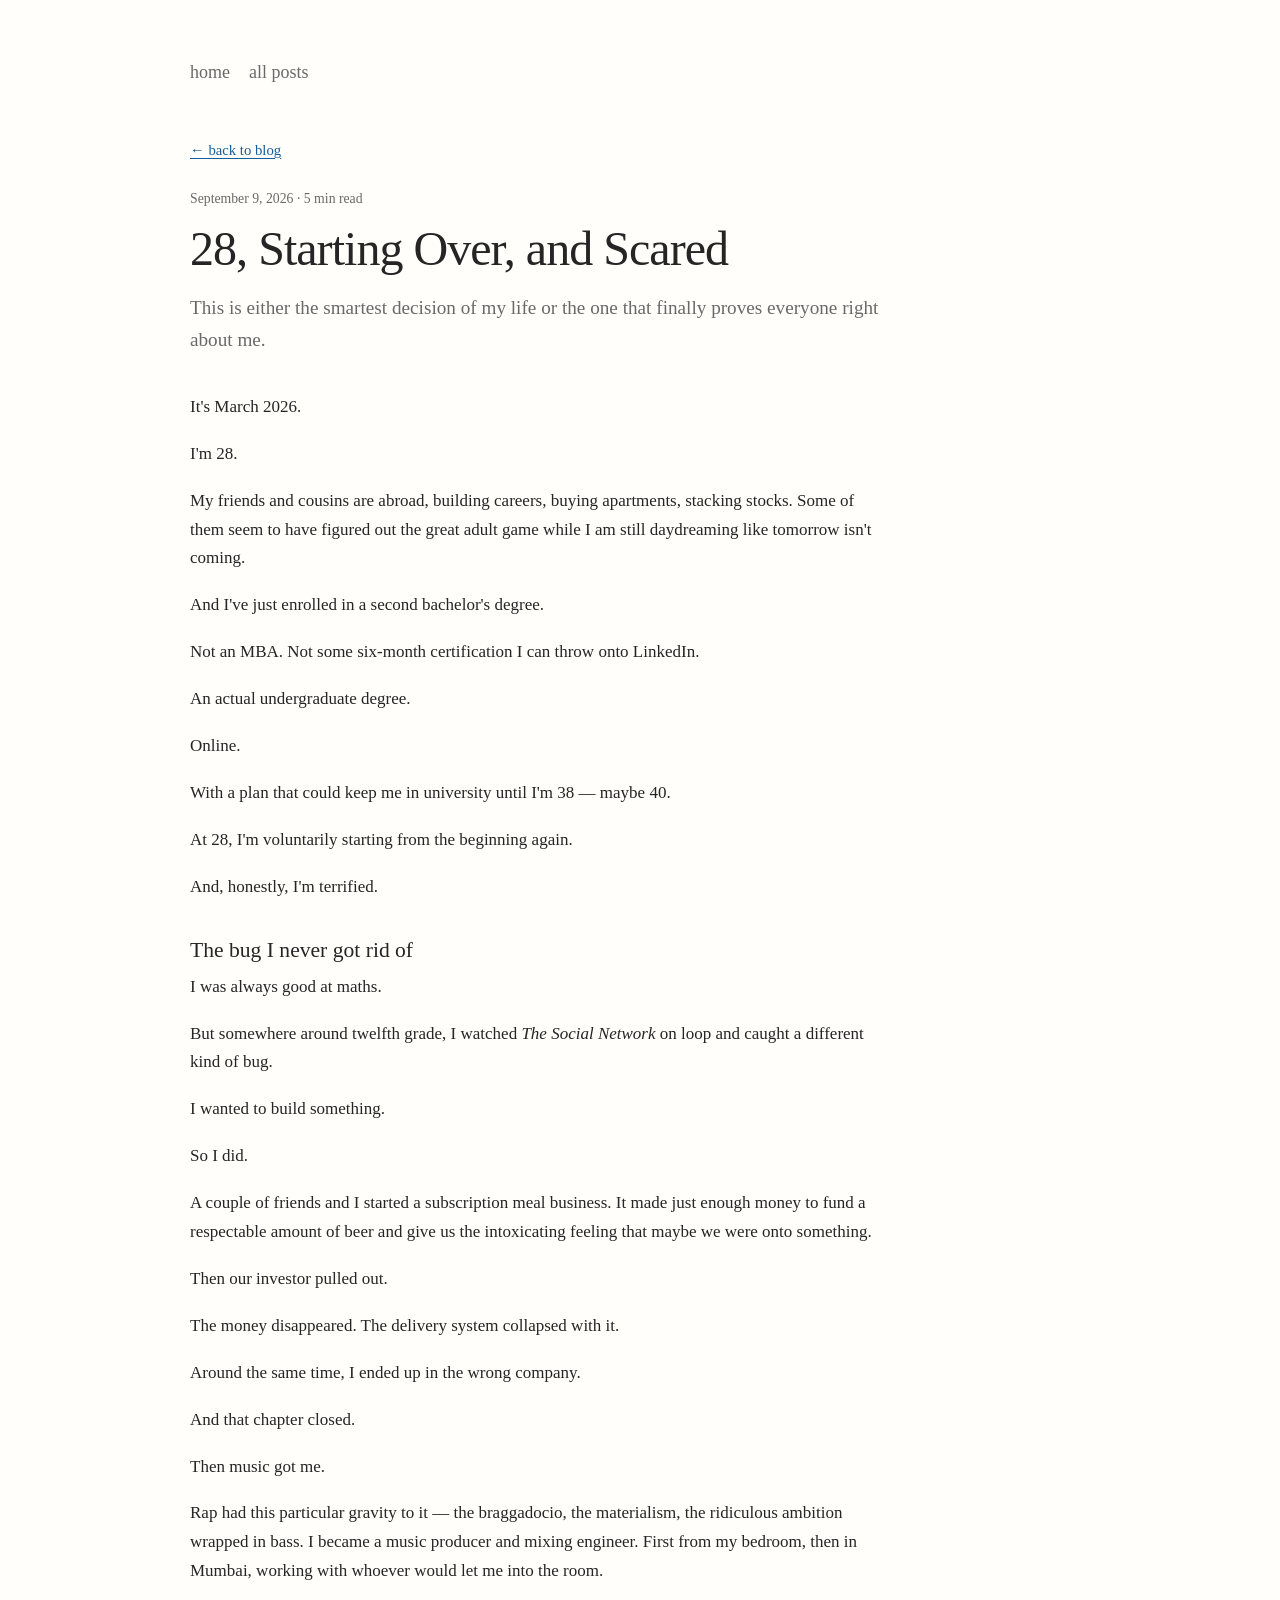
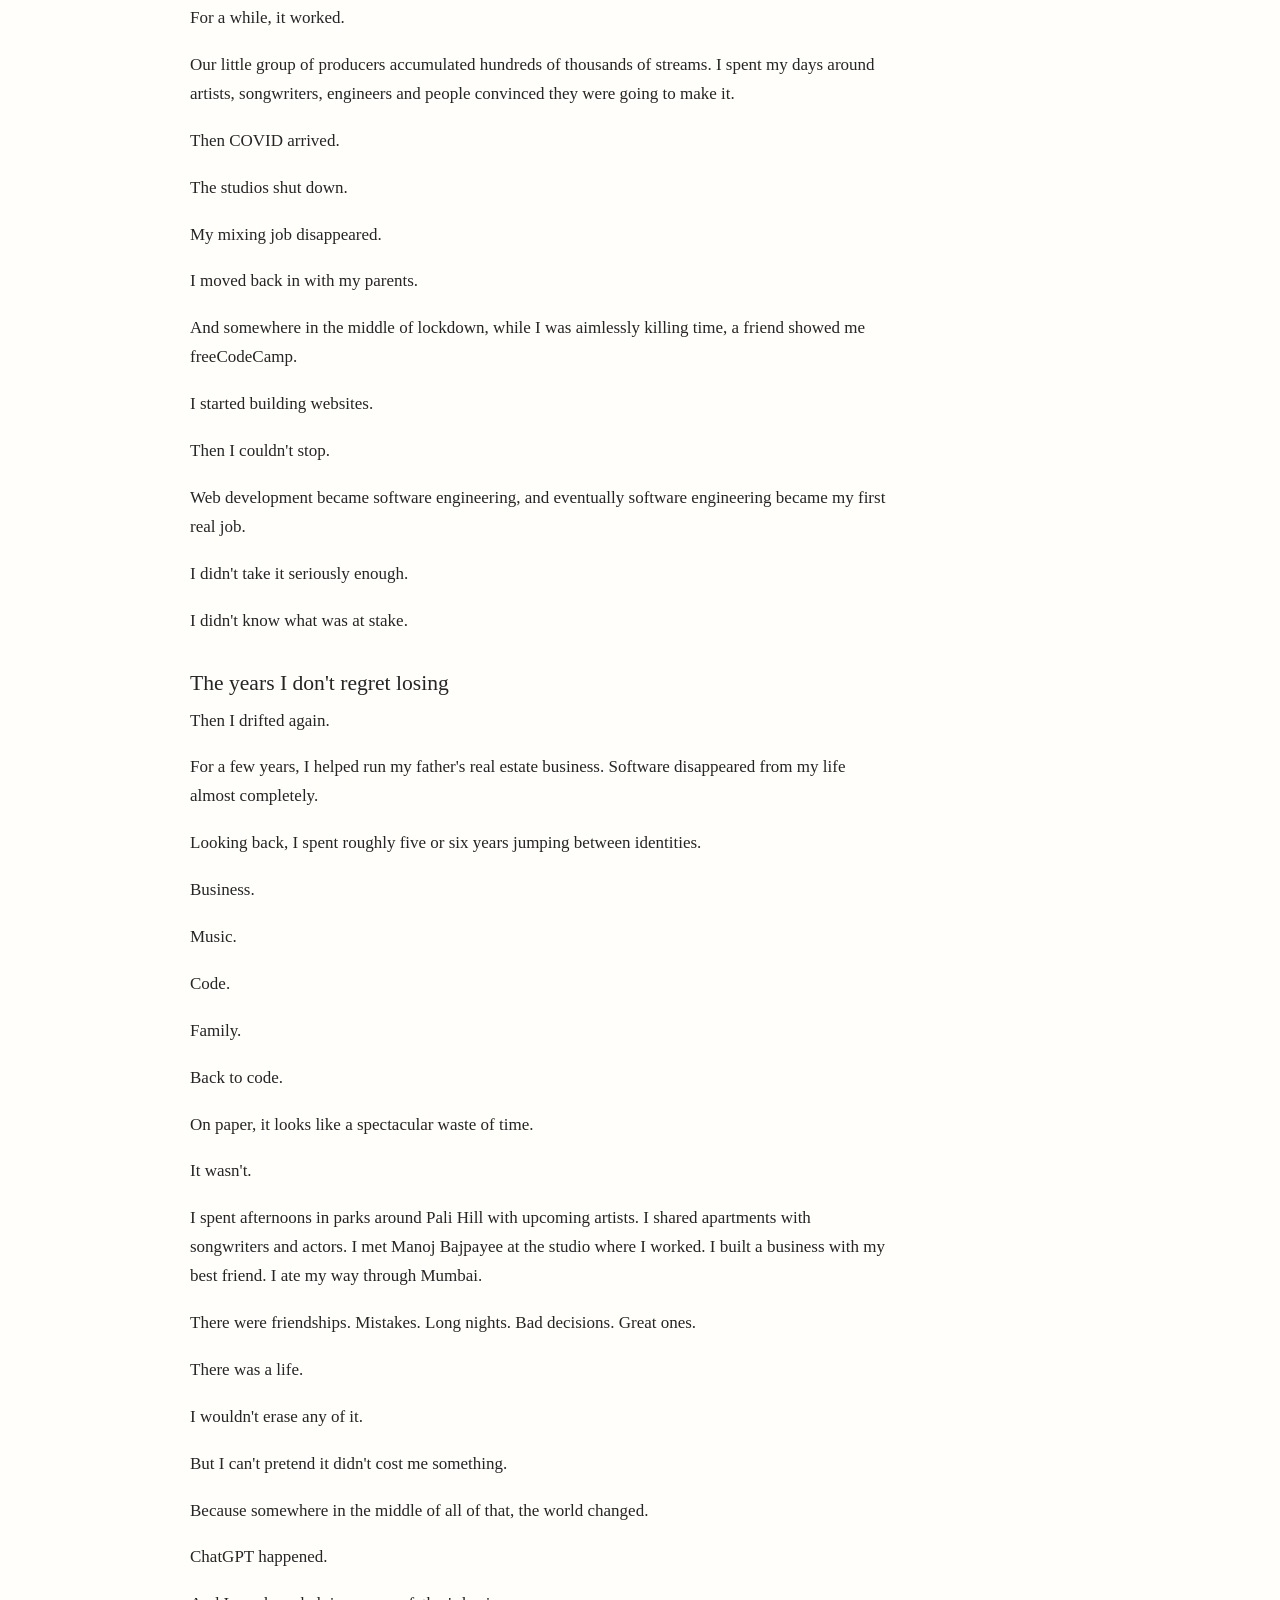
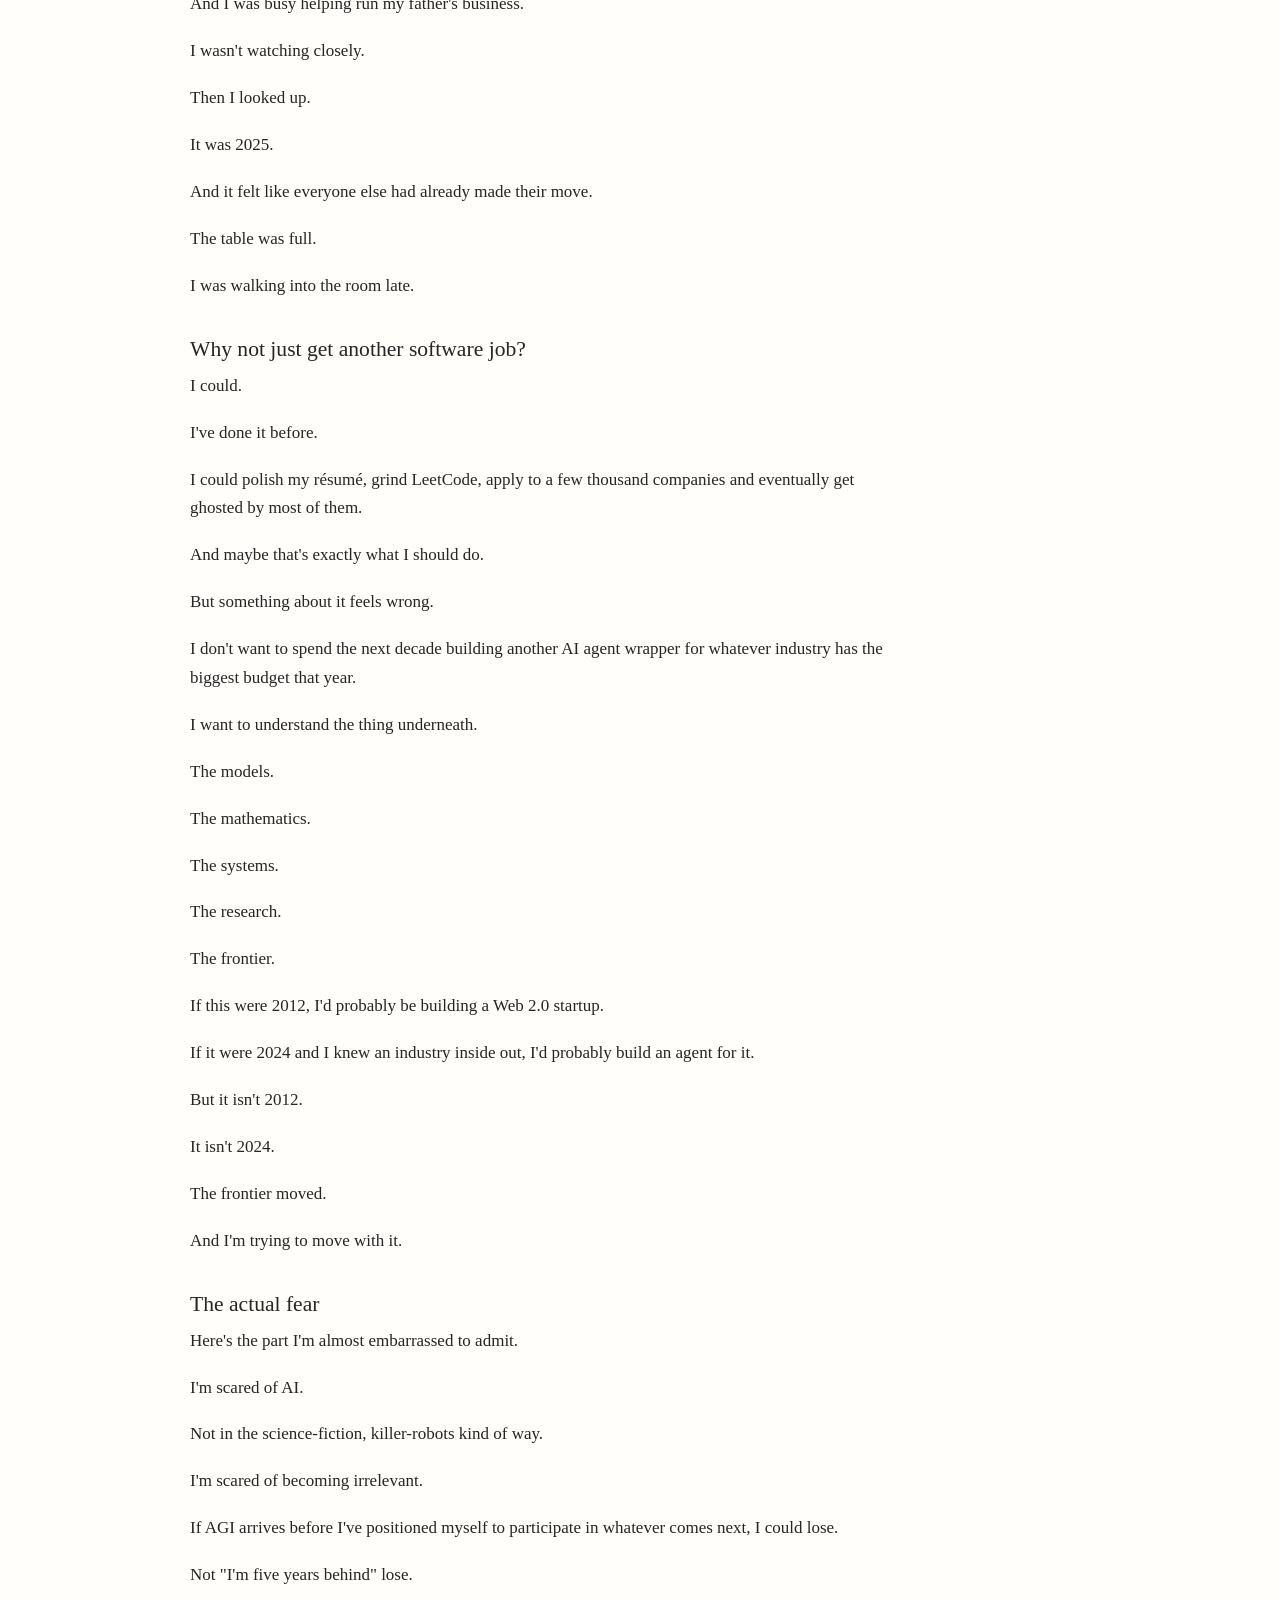
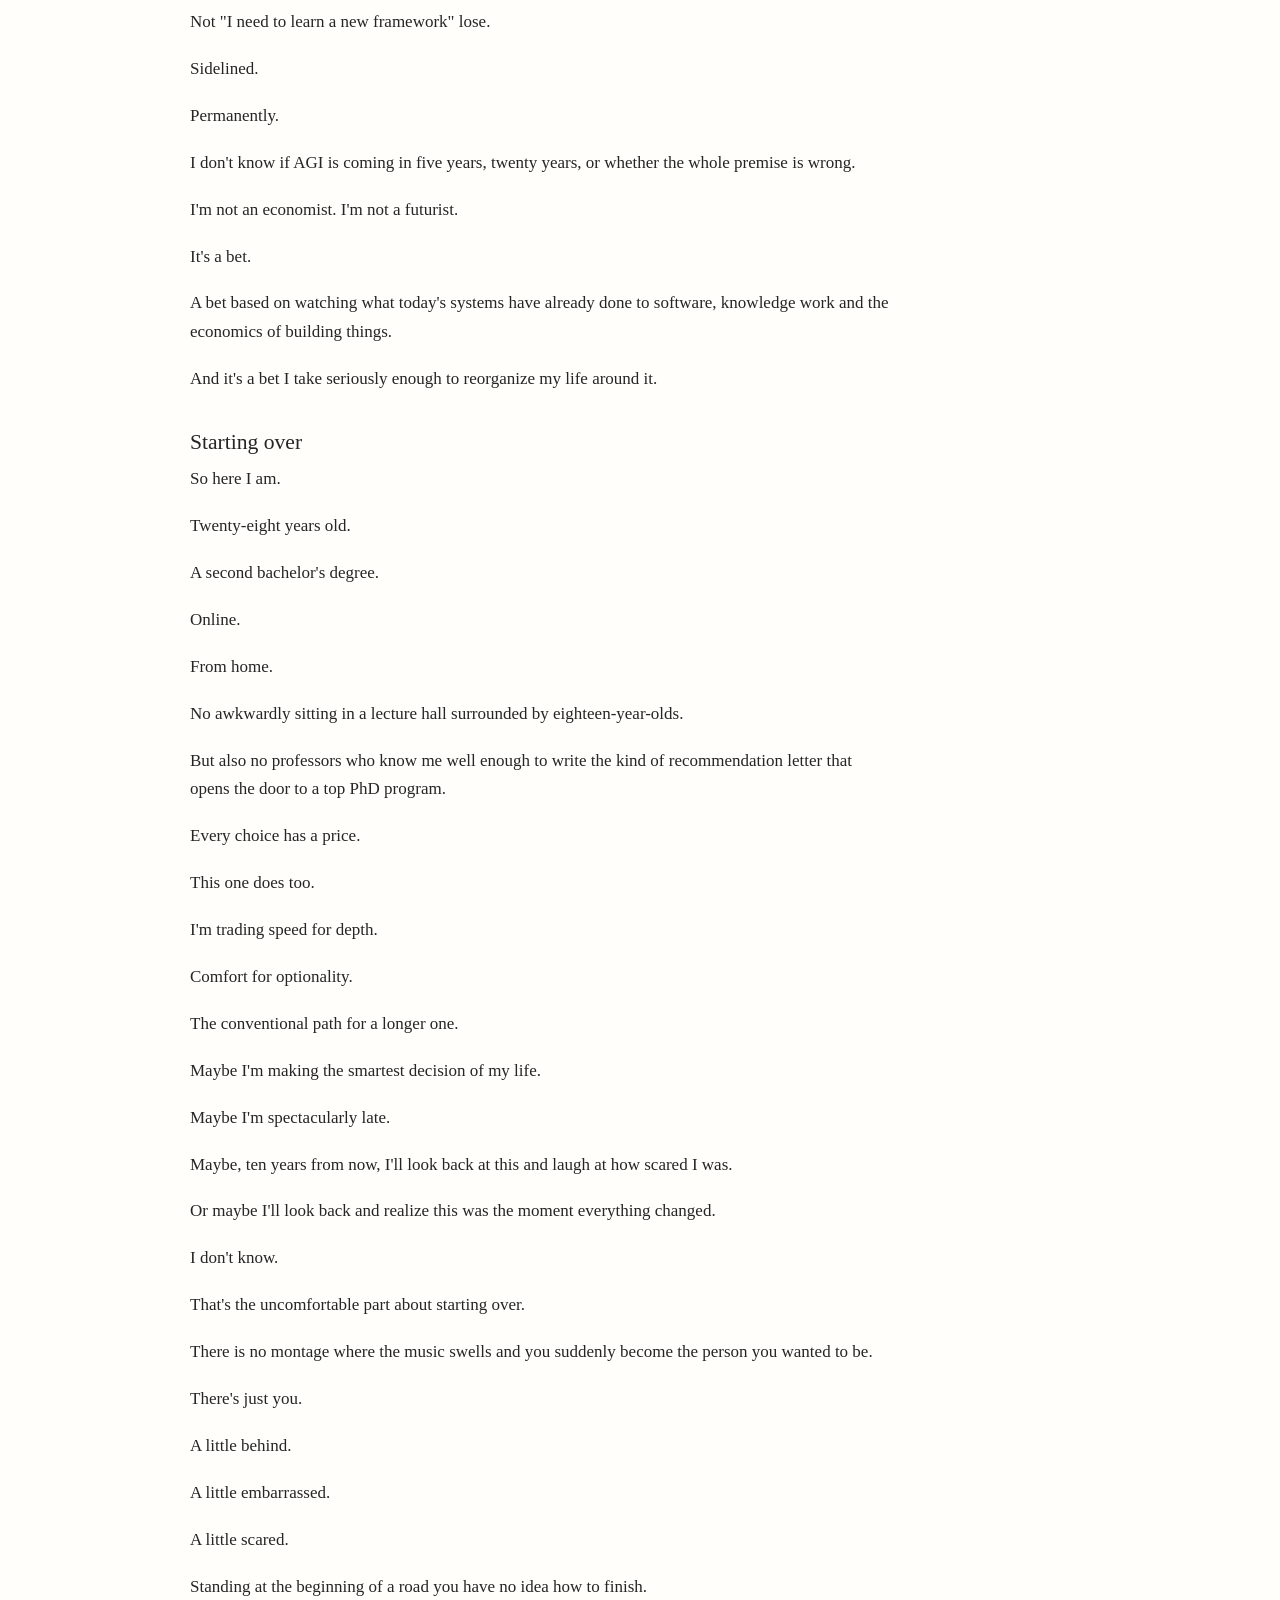
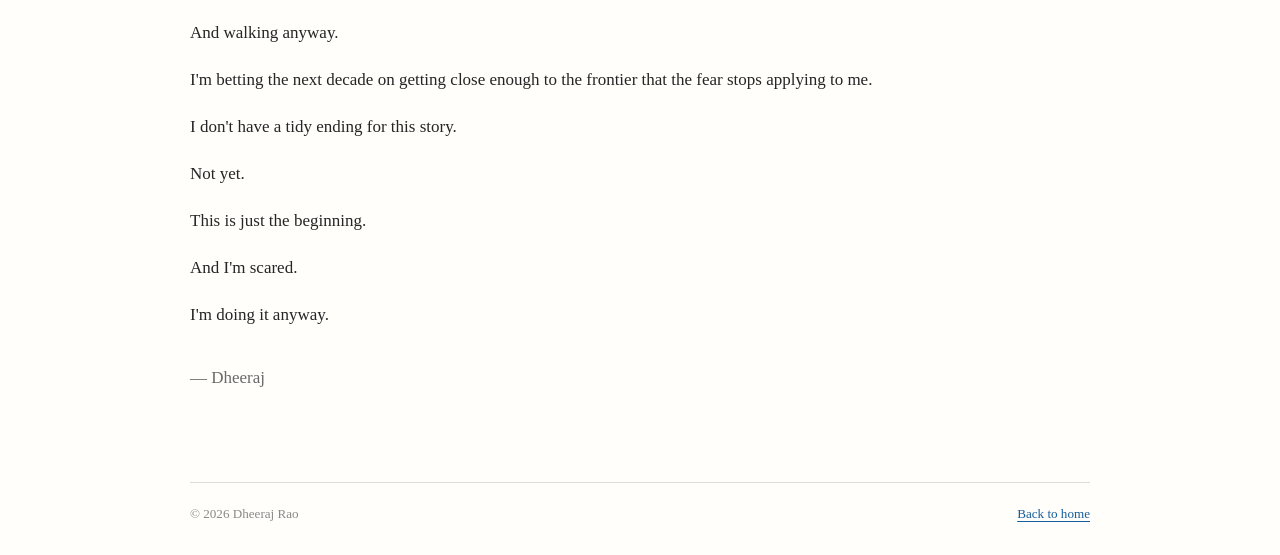
==== blogs/starting-over.html @ 44840a4f "blog 1" ====
<!doctype html>
<html lang="en">
  <head>
    <meta charset="UTF-8" />
    <meta name="viewport" content="width=device-width, initial-scale=1.0" />
    <title>28, Starting Over, and Scared · Dheeraj Rao</title>
    <meta
      name="description"
      content="Why Dheeraj Rao is 28 and Starting Over."
    />
    <link rel="stylesheet" href="../styles.css" />
  </head>
  <body>
    <main class="site-shell blog-page">
      <header class="masthead">
        <nav aria-label="Blog navigation">
          <a class="nav-links" href="../index.html">home</a>
          <a class="nav-links" href="../index.html#writing">all posts</a>
        </nav>
      </header>

      <article class="blog-post">
        <a class="back-link" href="../index.html#writing">← back to blog</a>
        <p class="post-kicker">September 9, 2026 · 5 min read</p>
        <h2>28, Starting Over, and Scared</h2>
        <p class="post-lede">
          This is either the smartest decision of my life or the one that
          finally proves everyone right about me.
        </p>

        <p>It's March 2026.</p>

        <p>I'm 28.</p>

        <p>
          My friends and cousins are abroad, building careers, buying
          apartments, stacking stocks. Some of them seem to have figured out the
          great adult game while I am still daydreaming like tomorrow isn't
          coming.
        </p>

        <p>And I've just enrolled in a second bachelor's degree.</p>

        <p>
          Not an MBA. Not some six-month certification I can throw onto
          LinkedIn.
        </p>

        <p>An actual undergraduate degree.</p>

        <p>Online.</p>

        <p>
          With a plan that could keep me in university until I'm 38 — maybe 40.
        </p>

        <p>At 28, I'm voluntarily starting from the beginning again.</p>

        <p>And, honestly, I'm terrified.</p>

        <h3>The bug I never got rid of</h3>

        <p>I was always good at maths.</p>

        <p>
          But somewhere around twelfth grade, I watched
          <em>The Social Network</em> on loop and caught a different kind of
          bug.
        </p>

        <p>I wanted to build something.</p>

        <p>So I did.</p>

        <p>
          A couple of friends and I started a subscription meal business. It
          made just enough money to fund a respectable amount of beer and give
          us the intoxicating feeling that maybe we were onto something.
        </p>

        <p>Then our investor pulled out.</p>

        <p>The money disappeared. The delivery system collapsed with it.</p>

        <p>Around the same time, I ended up in the wrong company.</p>

        <p>And that chapter closed.</p>

        <p>Then music got me.</p>

        <p>
          Rap had this particular gravity to it — the braggadocio, the
          materialism, the ridiculous ambition wrapped in bass. I became a music
          producer and mixing engineer. First from my bedroom, then in Mumbai,
          working with whoever would let me into the room.
        </p>

        <p>For a while, it worked.</p>

        <p>
          Our little group of producers accumulated hundreds of thousands of
          streams. I spent my days around artists, songwriters, engineers and
          people convinced they were going to make it.
        </p>

        <p>Then COVID arrived.</p>

        <p>The studios shut down.</p>

        <p>My mixing job disappeared.</p>

        <p>I moved back in with my parents.</p>

        <p>
          And somewhere in the middle of lockdown, while I was aimlessly killing
          time, a friend showed me freeCodeCamp.
        </p>

        <p>I started building websites.</p>

        <p>Then I couldn't stop.</p>

        <p>
          Web development became software engineering, and eventually software
          engineering became my first real job.
        </p>

        <p>I didn't take it seriously enough.</p>

        <p>I didn't know what was at stake.</p>

        <h3>The years I don't regret losing</h3>

        <p>Then I drifted again.</p>

        <p>
          For a few years, I helped run my father's real estate business.
          Software disappeared from my life almost completely.
        </p>

        <p>
          Looking back, I spent roughly five or six years jumping between
          identities.
        </p>

        <p>Business.</p>

        <p>Music.</p>

        <p>Code.</p>

        <p>Family.</p>

        <p>Back to code.</p>

        <p>On paper, it looks like a spectacular waste of time.</p>

        <p>It wasn't.</p>

        <p>
          I spent afternoons in parks around Pali Hill with upcoming artists. I
          shared apartments with songwriters and actors. I met Manoj Bajpayee at
          the studio where I worked. I built a business with my best friend. I
          ate my way through Mumbai.
        </p>

        <p>
          There were friendships. Mistakes. Long nights. Bad decisions. Great
          ones.
        </p>

        <p>There was a life.</p>

        <p>I wouldn't erase any of it.</p>

        <p>But I can't pretend it didn't cost me something.</p>

        <p>
          Because somewhere in the middle of all of that, the world changed.
        </p>

        <p>ChatGPT happened.</p>

        <p>And I was busy helping run my father's business.</p>

        <p>I wasn't watching closely.</p>

        <p>Then I looked up.</p>

        <p>It was 2025.</p>

        <p>And it felt like everyone else had already made their move.</p>

        <p>The table was full.</p>

        <p>I was walking into the room late.</p>

        <h3>Why not just get another software job?</h3>

        <p>I could.</p>

        <p>I've done it before.</p>

        <p>
          I could polish my résumé, grind LeetCode, apply to a few thousand
          companies and eventually get ghosted by most of them.
        </p>

        <p>And maybe that's exactly what I should do.</p>

        <p>But something about it feels wrong.</p>

        <p>
          I don't want to spend the next decade building another AI agent
          wrapper for whatever industry has the biggest budget that year.
        </p>

        <p>I want to understand the thing underneath.</p>

        <p>The models.</p>

        <p>The mathematics.</p>

        <p>The systems.</p>

        <p>The research.</p>

        <p>The frontier.</p>

        <p>If this were 2012, I'd probably be building a Web 2.0 startup.</p>

        <p>
          If it were 2024 and I knew an industry inside out, I'd probably build
          an agent for it.
        </p>

        <p>But it isn't 2012.</p>

        <p>It isn't 2024.</p>

        <p>The frontier moved.</p>

        <p>And I'm trying to move with it.</p>

        <h3>The actual fear</h3>

        <p>Here's the part I'm almost embarrassed to admit.</p>

        <p>I'm scared of AI.</p>

        <p>Not in the science-fiction, killer-robots kind of way.</p>

        <p>I'm scared of becoming irrelevant.</p>

        <p>
          If AGI arrives before I've positioned myself to participate in
          whatever comes next, I could lose.
        </p>

        <p>Not "I'm five years behind" lose.</p>

        <p>Not "I need to learn a new framework" lose.</p>

        <p>Sidelined.</p>

        <p>Permanently.</p>

        <p>
          I don't know if AGI is coming in five years, twenty years, or whether
          the whole premise is wrong.
        </p>

        <p>I'm not an economist. I'm not a futurist.</p>

        <p>It's a bet.</p>

        <p>
          A bet based on watching what today's systems have already done to
          software, knowledge work and the economics of building things.
        </p>

        <p>
          And it's a bet I take seriously enough to reorganize my life around
          it.
        </p>

        <h3>Starting over</h3>

        <p>So here I am.</p>

        <p>Twenty-eight years old.</p>

        <p>A second bachelor's degree.</p>

        <p>Online.</p>

        <p>From home.</p>

        <p>
          No awkwardly sitting in a lecture hall surrounded by
          eighteen-year-olds.
        </p>

        <p>
          But also no professors who know me well enough to write the kind of
          recommendation letter that opens the door to a top PhD program.
        </p>

        <p>Every choice has a price.</p>

        <p>This one does too.</p>

        <p>I'm trading speed for depth.</p>

        <p>Comfort for optionality.</p>

        <p>The conventional path for a longer one.</p>

        <p>Maybe I'm making the smartest decision of my life.</p>

        <p>Maybe I'm spectacularly late.</p>

        <p>
          Maybe, ten years from now, I'll look back at this and laugh at how
          scared I was.
        </p>

        <p>
          Or maybe I'll look back and realize this was the moment everything
          changed.
        </p>

        <p>I don't know.</p>

        <p>That's the uncomfortable part about starting over.</p>

        <p>
          There is no montage where the music swells and you suddenly become the
          person you wanted to be.
        </p>

        <p>There's just you.</p>

        <p>A little behind.</p>

        <p>A little embarrassed.</p>

        <p>A little scared.</p>

        <p>
          Standing at the beginning of a road you have no idea how to finish.
        </p>

        <p>And walking anyway.</p>

        <p>
          I'm betting the next decade on getting close enough to the frontier
          that the fear stops applying to me.
        </p>

        <p>I don't have a tidy ending for this story.</p>

        <p>Not yet.</p>

        <p>This is just the beginning.</p>

        <p>And I'm scared.</p>

        <p>I'm doing it anyway.</p>

        <p class="post-signoff">— Dheeraj</p>
      </article>

      <footer>
        <span>© 2026 Dheeraj Rao</span>
        <span><a href="../index.html">Back to home</a></span>
      </footer>
    </main>
  </body>
</html>
---- styles.css ----
:root {
  --ink: #252525;
  --muted: #696969;
  --line: #ddddda;
  --link: #155d9b;
  --paper: #fffefb;
}

* {
  box-sizing: border-box;
}
html {
  scroll-behavior: smooth;
}
body {
  margin: 0;
  background: var(--paper);
  color: var(--ink);
  font-family: Georgia, "Times New Roman", serif;
  font-size: 17px;
  line-height: 1.7;
}
a {
  color: var(--link);
  text-underline-offset: 3px;
}
a:hover {
  color: #0c3f6b;
}
.site-shell {
  width: min(100% - 44px, 900px);
  margin: 0 auto;
  padding: 46px 0 30px;
}
.masthead {
  display: flex;
  flex-direction: column;
  gap: 30px;
  padding-bottom: 40px;
}
.identity {
  display: flex;
  align-items: center;
  gap: 18px;
}

.nav-links {
  font-size: large;
}

.profile-photo {
  width: 150px;
  height: 150px;
  object-fit: cover;
  border-radius: 50%;
  border: 1px solid #d6d6d2;
  filter: saturate(0.92);
}
h1,
h2,
h3,
p {
  margin-top: 0;
}
h1 {
  font-size: 2.25rem;
  line-height: 1.05;
  margin: 0 0 4px;
  letter-spacing: -0.035em;
}
.tagline {
  margin: 0;
  color: var(--muted);
  font-size: 0.98rem;
}
nav {
  display: flex;
  gap: 19px;
  padding-top: 11px;
  font-size: 0.9rem;
}
nav a {
  color: var(--muted);
  text-decoration: none;
}
nav a:hover {
  color: var(--link);
  text-decoration: underline;
}
.intro {
  max-width: 680px;
  padding: 8px 0 34px;
  font-size: 1.18rem;
}
.intro p {
  margin-bottom: 21px;
}
.intro .links {
  font-size: 1rem;
  margin-bottom: 0;
}
hr {
  border: 0;
  border-top: 1px solid var(--line);
  margin: 0;
}
.content-section {
  max-width: 780px;
  padding: 42px 0 10px;
}
h2 {
  font-size: 1.65rem;
  line-height: 1.2;
  font-weight: normal;
  margin-bottom: 10px;
  letter-spacing: -0.02em;
}
.content-section > p {
  color: var(--muted);
  margin-bottom: 25px;
}
.entry {
  /* border-top: 1px solid var(--line); */
  padding: 20px 0 15px;
}
.entry time {
  display: block;
  color: var(--muted);
  font-size: 0.85rem;
  margin-bottom: 3px;
}
h3 {
  font-size: 1.15rem;
  line-height: 1.35;
  margin-bottom: 5px;
  font-weight: normal;
}
.entry h3 a {
  color: var(--ink);
}
.entry h3 a:hover {
  color: var(--link);
}
.entry p {
  color: var(--muted);
  margin: 0;
  font-size: 0.96rem;
}
.back-link {
  display: inline-block;
  margin-bottom: 24px;
  font-size: 0.92rem;
}
.blog-post {
  max-width: 700px;
  padding: 8px 0 20px;
}
.post-kicker {
  color: var(--muted);
  font-size: 0.86rem;
  margin-bottom: 10px;
}
.blog-post h2 {
  color: var(--ink);
  font-size: clamp(2rem, 5vw, 3rem);
  margin-bottom: 14px;
}
.post-lede {
  color: var(--muted);
  font-size: 1.2rem;
  margin-bottom: 36px;
}
.blog-post h3 {
  font-size: 1.35rem;
  margin: 34px 0 8px;
}
.blog-post p:not(.post-kicker):not(.post-lede):not(.post-signoff) {
  margin-bottom: 18px;
}
.post-signoff {
  color: var(--muted);
  margin-top: 34px;
}
.project-list {
  border-top: 1px solid var(--line);
}
.project {
  display: grid;
  grid-template-columns: 180px 1fr;
  gap: 20px;
  padding: 16px 0;
  border-bottom: 1px solid var(--line);
  color: var(--muted);
  text-decoration: none;
  font-size: 0.97rem;
}
.project-name {
  color: var(--ink);
}
.project:hover .project-name {
  color: var(--link);
  text-decoration: underline;
}
footer {
  display: flex;
  justify-content: space-between;
  gap: 15px;
  border-top: 1px solid var(--line);
  margin-top: 52px;
  padding-top: 20px;
  color: #898989;
  font-size: 0.82rem;
}
@media (max-width: 650px) {
  .site-shell {
    width: min(100% - 30px, 900px);
    padding-top: 28px;
  }
  .masthead {
    display: block;
    padding-bottom: 28px;
  }
  nav {
    padding-top: 24px;
    gap: 16px;
    flex-wrap: wrap;
  }
  .intro {
    font-size: 1.08rem;
  }
  .project {
    grid-template-columns: 1fr;
    gap: 2px;
  }
  footer {
    display: block;
  }
  footer span {
    display: block;
    margin-bottom: 5px;
  }
}
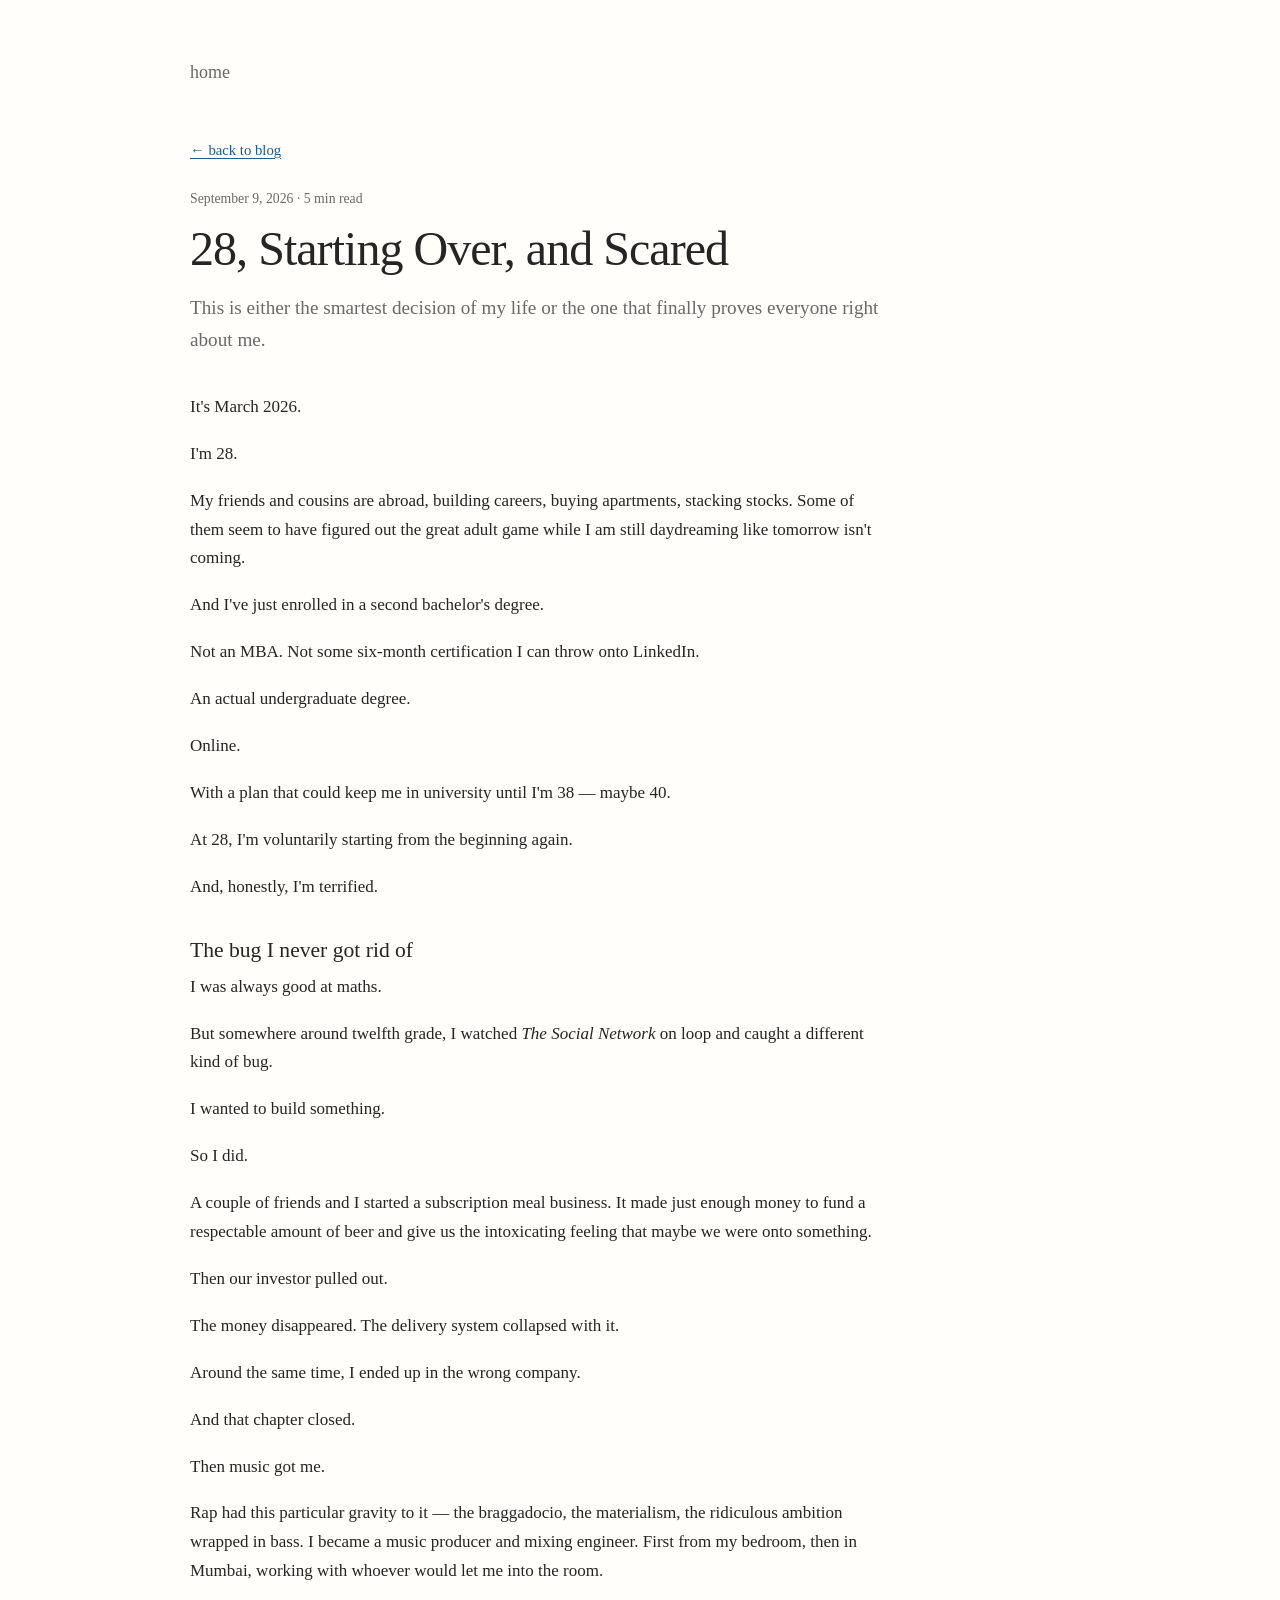
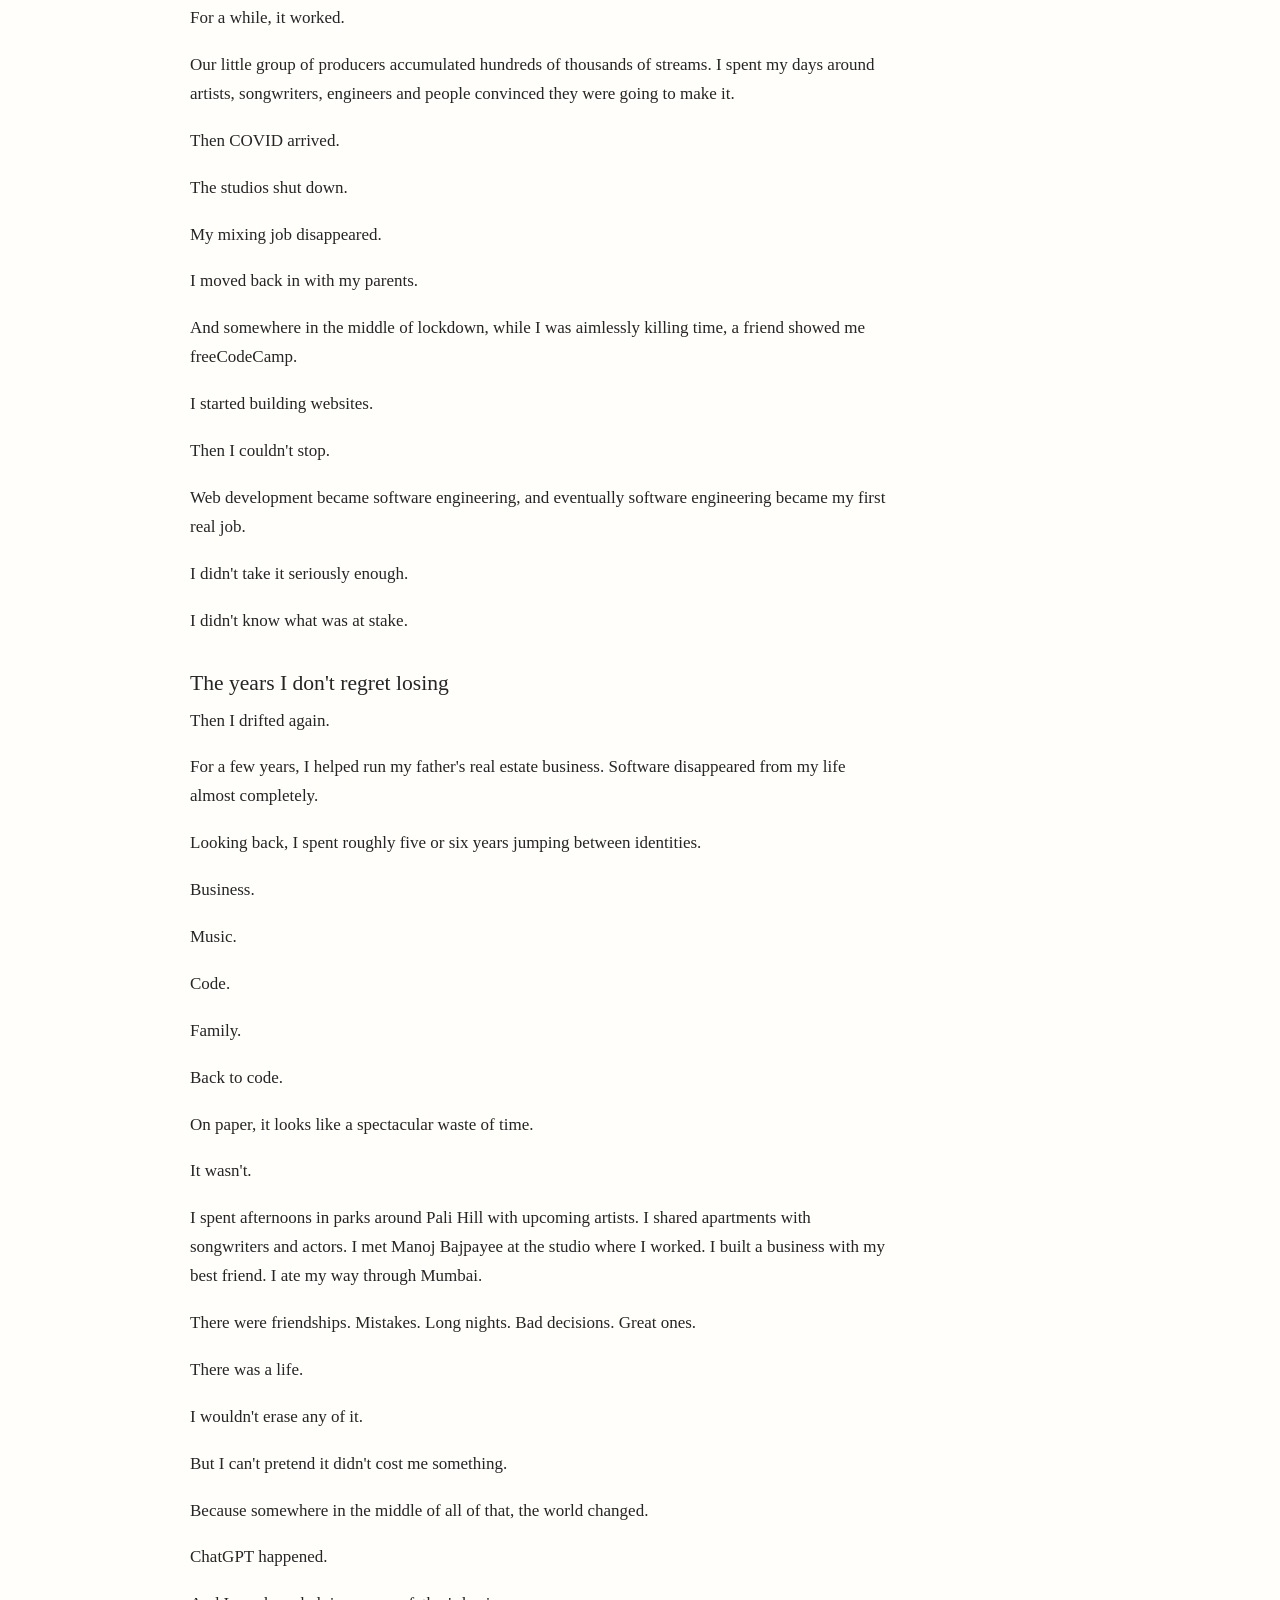
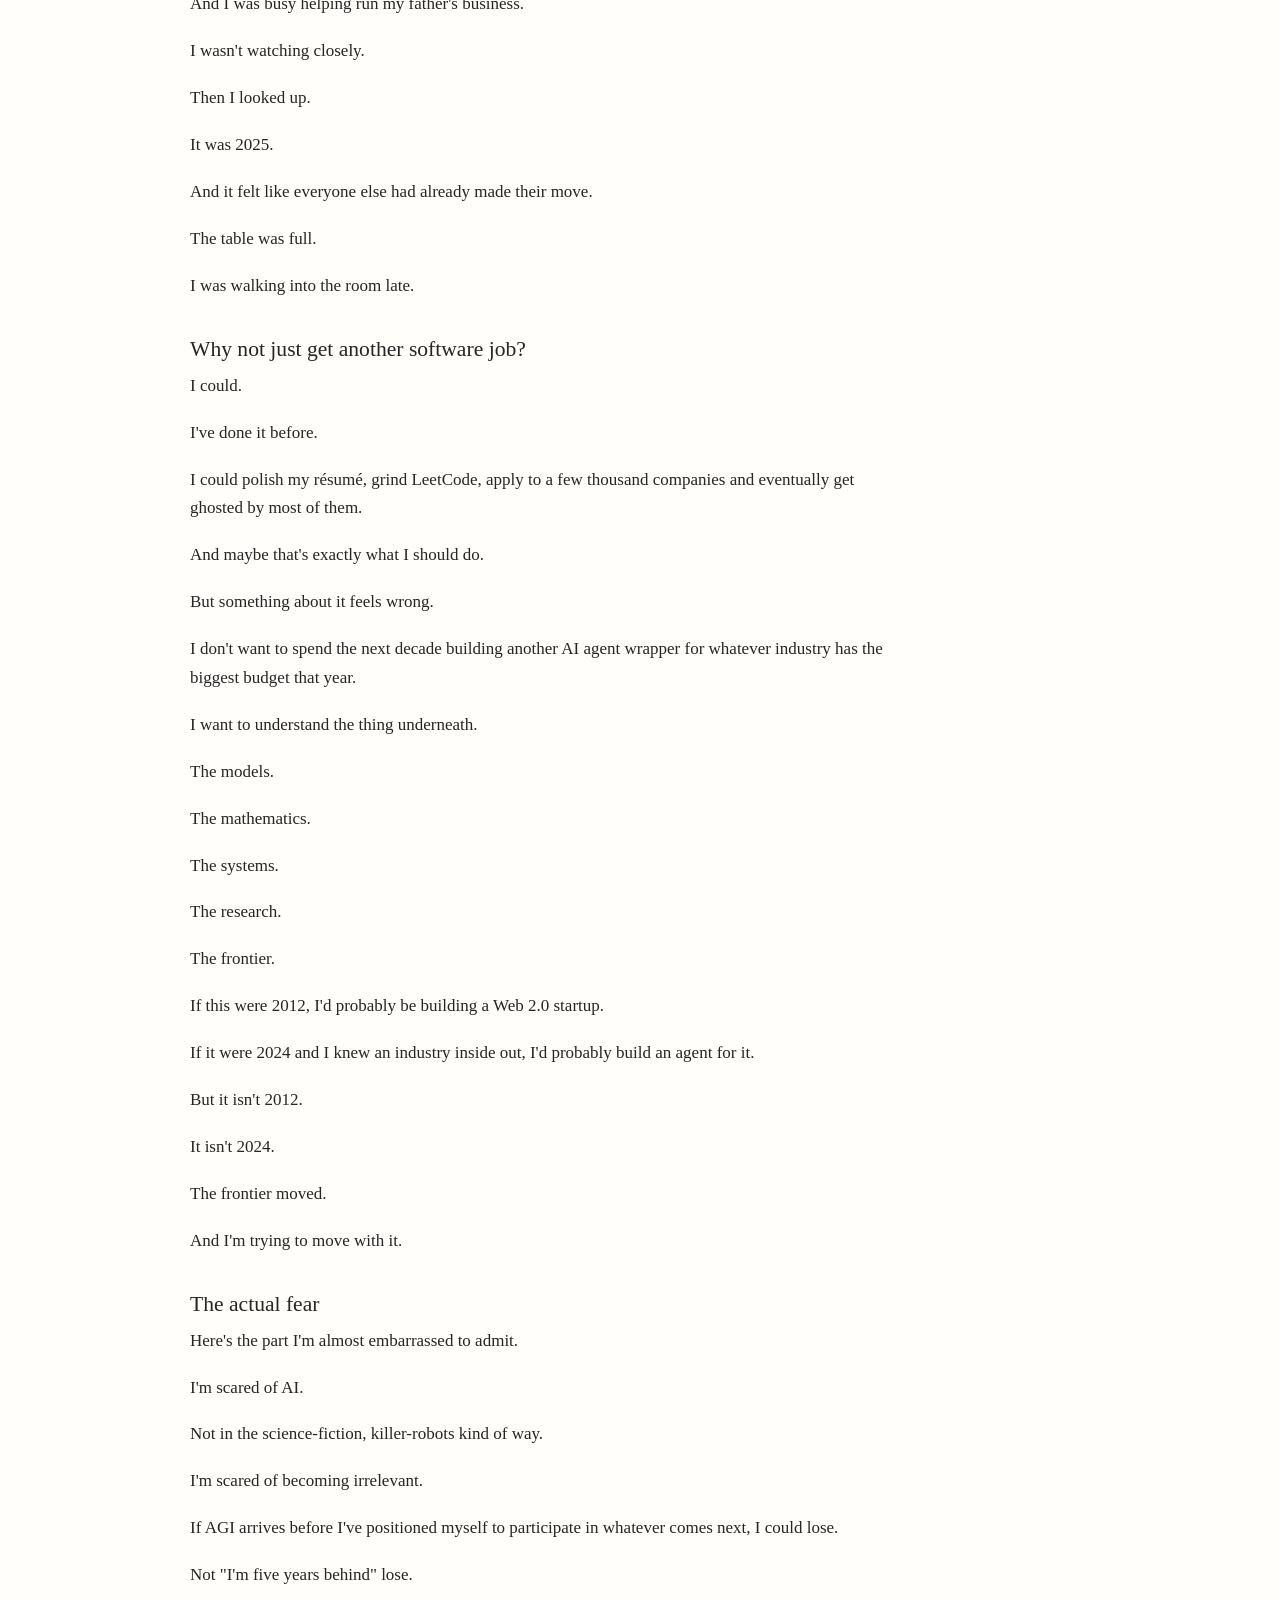
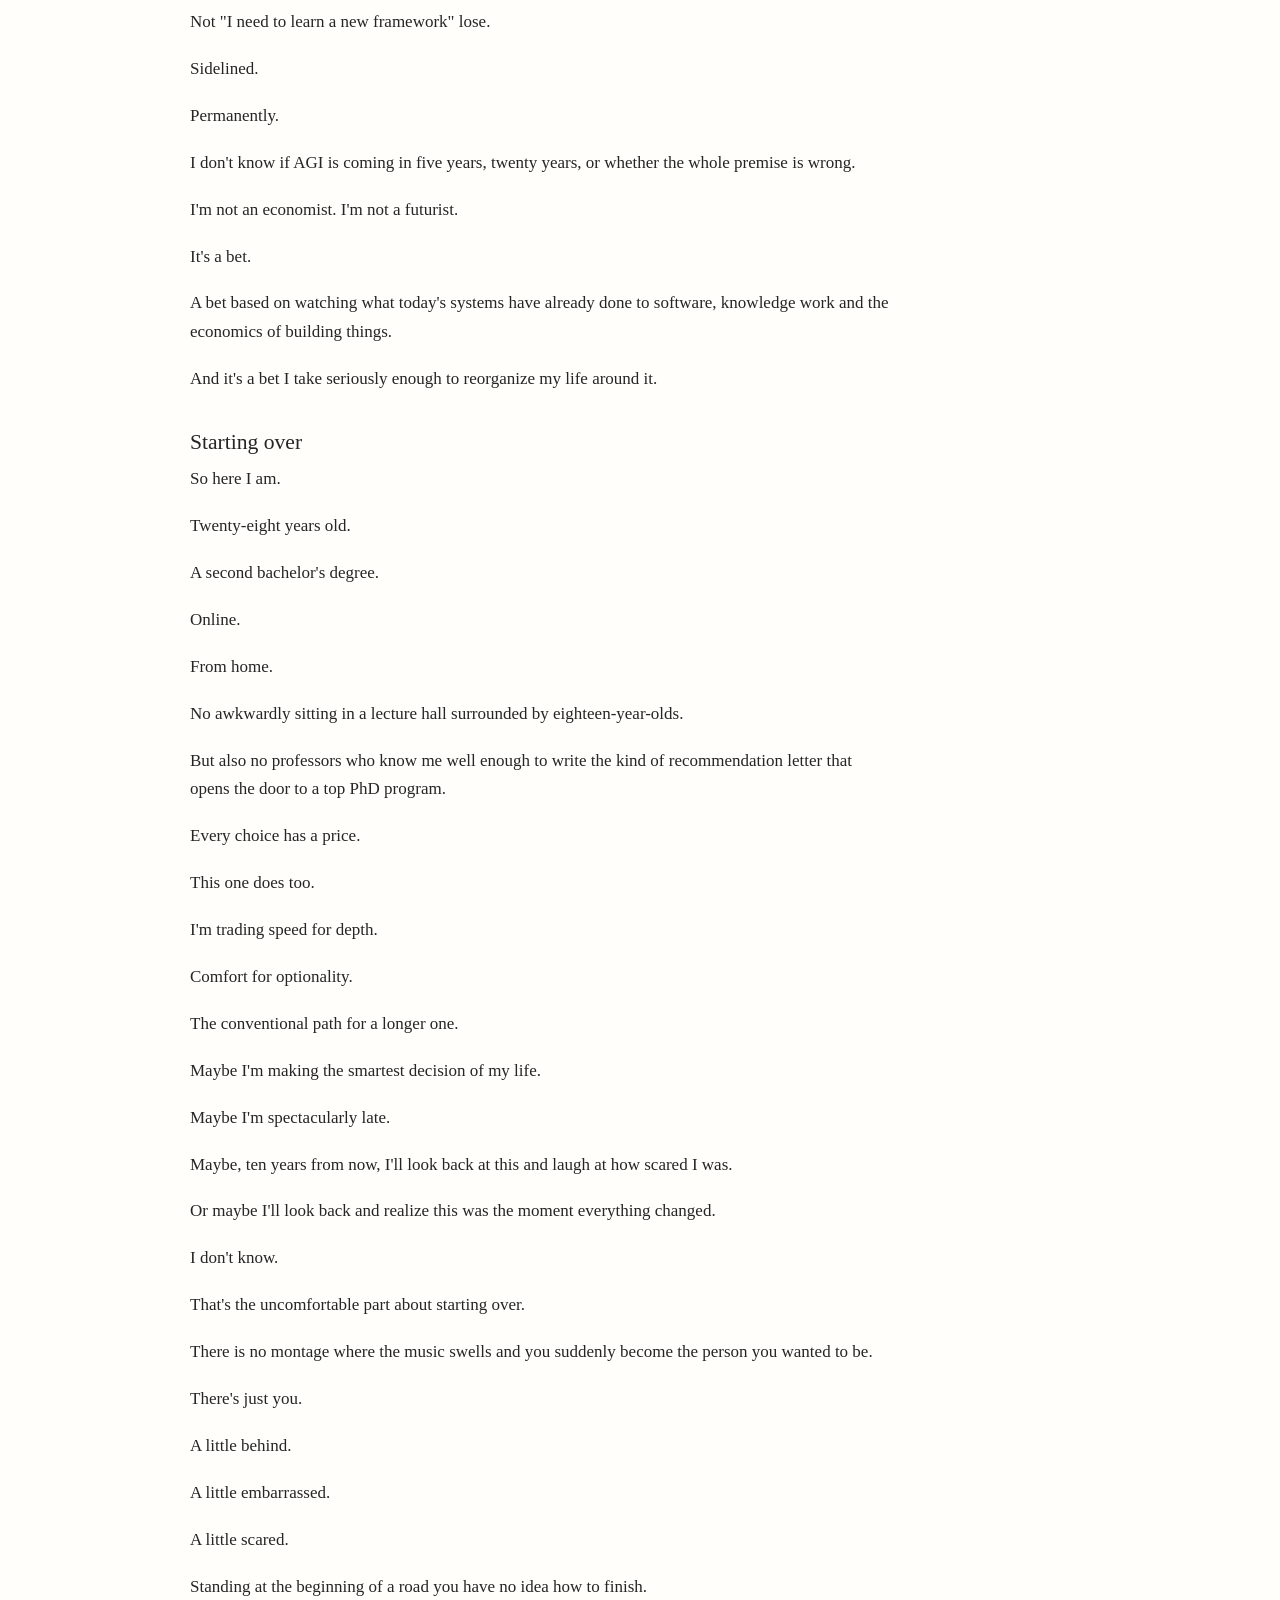
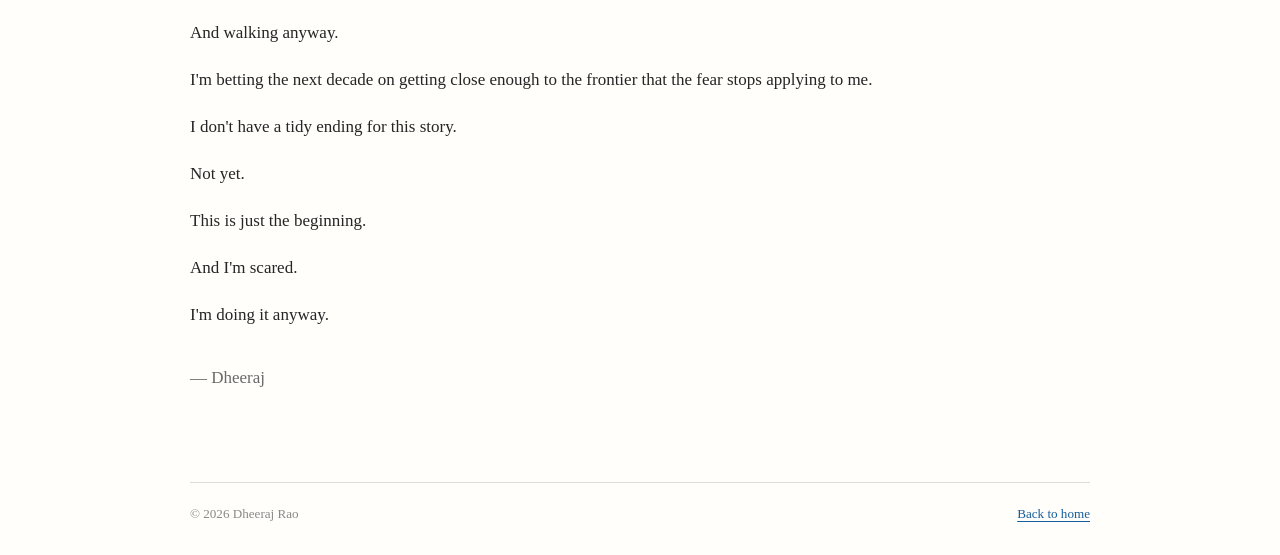
==== commit bc6a4f01: "blog 1 minmalist" ====
--- a/blogs/starting-over.html
+++ b/blogs/starting-over.html
@@ -15,7 +15,6 @@
       <header class="masthead">
         <nav aria-label="Blog navigation">
           <a class="nav-links" href="../index.html">home</a>
-          <a class="nav-links" href="../index.html#writing">all posts</a>
         </nav>
       </header>
 
